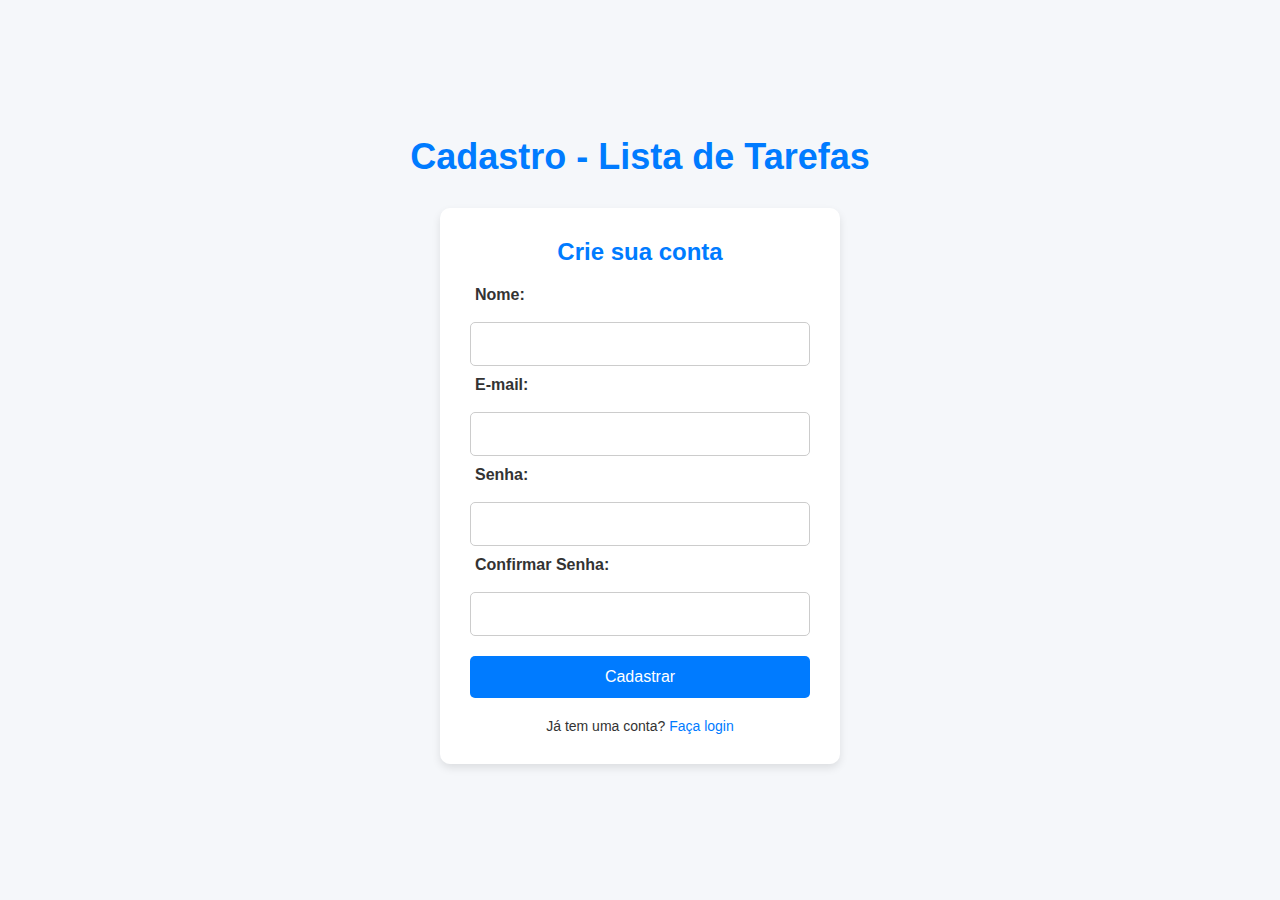
==== register.html @ 3e28e9cb "Adicionada página de registro" ====
<!DOCTYPE html>
<html lang="pt-br">
<head>
    <meta charset="UTF-8">
    <meta name="viewport" content="width=device-width, initial-scale=1.0">
    <title>Cadastro - Lista de Tarefas</title>
    <link rel="icon" type="image/png" href="./imagens/5058507.png">
    <link rel="stylesheet" href="style.css"> 
</head>
<body>
   <h1>Cadastro - Lista de Tarefas</h1>
   
    <div class="container">
        <h2>Crie sua conta</h2>
        <form id="register-form">
            <label for="name">Nome:</label>
            <input type="text" id="name" required>

            <label for="email">E-mail:</label>
            <input type="email" id="email" required>

            <label for="password">Senha:</label>
            <input type="password" id="password" required>

            <label for="confirm-password">Confirmar Senha:</label>
            <input type="password" id="confirm-password" required>

            <button type="submit">Cadastrar</button>
        </form>
        <p>Já tem uma conta? <a href="index.html">Faça login</a></p>
    </div>

    <script src="script.js"></script>
</body>
</html>
---- style.css ----
* {
    margin: 0;
    padding: 0;
    box-sizing: border-box;
}


body {
    font-family: 'Arial', sans-serif;
    background-color: #f5f7fa; 
    display: flex;
    justify-content: center;
    align-items: center;
    flex-direction: column;
    height: 100vh;
    color: #333;
}


h1 {
    color: #007bff; 
    font-size: 36px;
    margin-bottom: 30px;
    text-align: center;
}


.container {
    background-color: #fff;
    border-radius: 10px;
    box-shadow: 0 4px 8px rgba(0, 0, 0, 0.1);
    padding: 30px;
    width: 100%;
    max-width: 400px;
    text-align: center;
}


h2 {
    color: #007bff;
    margin-bottom: 20px;
    font-size: 24px;
}


form {
    display: flex;
    flex-direction: column;
}


label {
    text-align: left;
    font-weight: bold;
    margin-bottom: 8px;
    margin-left: 5px;
}


input {
    padding: 12px;
    margin: 10px 0;
    border: 1px solid #ccc;
    border-radius: 5px;
    font-size: 16px;
}

button {
    background-color: #007bff;
    color: white;
    padding: 12px;
    border: none;
    border-radius: 5px;
    cursor: pointer;
    font-size: 16px;
    margin-top: 10px;
    transition: background-color 0.3s ease;
}

button:hover {
    background-color: #0056b3;
}

p {
    margin-top: 20px;
    font-size: 14px;
}

a {
    color: #007bff;
    text-decoration: none;
}

a:hover {
    text-decoration: underline;
}
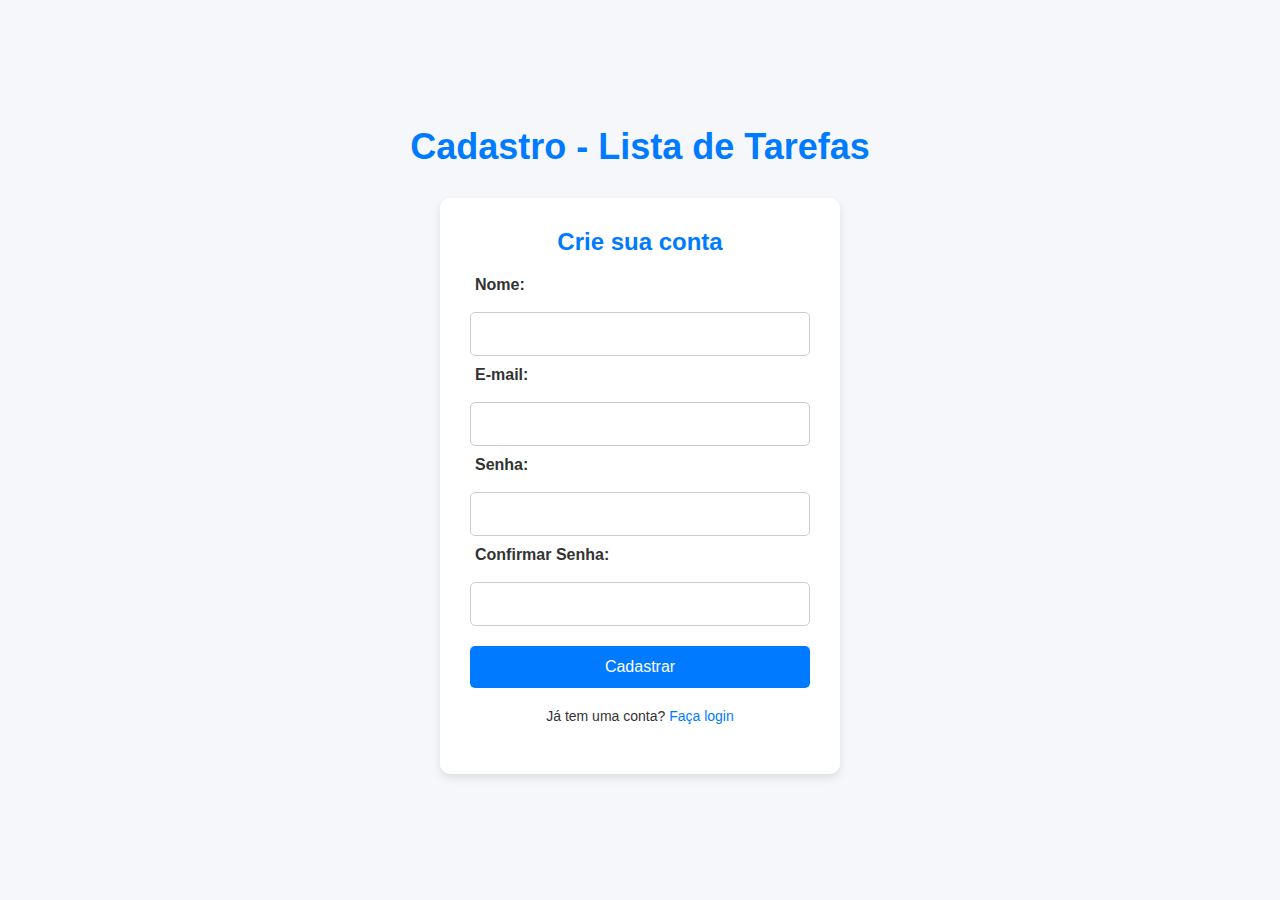
==== commit 84e570e8: "Implementação do Banco de Dados" ====
--- a/register.html
+++ b/register.html
@@ -27,9 +27,12 @@
 
             <button type="submit">Cadastrar</button>
         </form>
+        
         <p>Já tem uma conta? <a href="index.html">Faça login</a></p>
+        
+        <p id="message"></p>
     </div>
 
-    <script src="script.js"></script>
+    <script src="javascript.js"></script>
 </body>
 </html>
